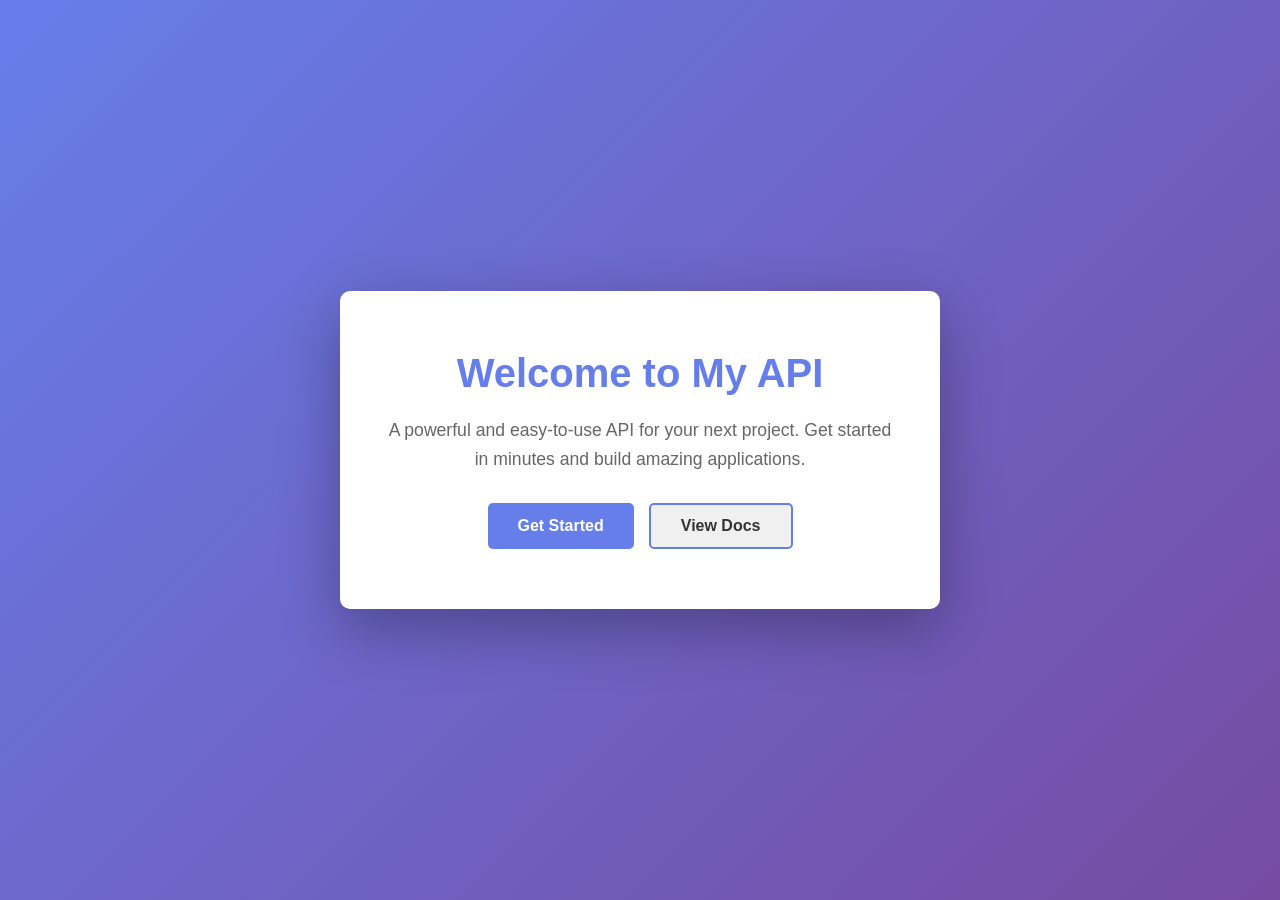
==== index.html @ 3957e65b "Added scaffold index" ====
<!DOCTYPE html>
<html lang="en">
<head>
    <meta charset="UTF-8">
    <meta name="viewport" content="width=device-width, initial-scale=1.0">
    <title>Welcome - My API</title>
    <style>
        * {
            margin: 0;
            padding: 0;
            box-sizing: border-box;
        }
        body {
            font-family: -apple-system, BlinkMacSystemFont, 'Segoe UI', Roboto, Oxygen, Ubuntu, Cantarell, sans-serif;
            background: linear-gradient(135deg, #667eea 0%, #764ba2 100%);
            min-height: 100vh;
            display: flex;
            align-items: center;
            justify-content: center;
            color: #333;
        }
        .container {
            text-align: center;
            background: white;
            padding: 60px 40px;
            border-radius: 10px;
            box-shadow: 0 20px 60px rgba(0, 0, 0, 0.3);
            max-width: 600px;
            width: 90%;
        }
        h1 {
            font-size: 2.5em;
            margin-bottom: 20px;
            color: #667eea;
        }
        p {
            font-size: 1.1em;
            margin-bottom: 30px;
            color: #666;
            line-height: 1.6;
        }
        .buttons {
            display: flex;
            gap: 15px;
            justify-content: center;
            flex-wrap: wrap;
        }
        button {
            padding: 12px 30px;
            font-size: 1em;
            border: none;
            border-radius: 5px;
            cursor: pointer;
            transition: background-color 0.3s;
            font-weight: 600;
        }
        .btn-primary {
            background-color: #667eea;
            color: white;
        }
        .btn-primary:hover {
            background-color: #5568d3;
        }
        .btn-secondary {
            background-color: #f0f0f0;
            color: #333;
            border: 2px solid #667eea;
        }
        .btn-secondary:hover {
            background-color: #e8e8e8;
        }
    </style>
</head>
<body>
    <div class="container">
        <h1>Welcome to My API</h1>
        <p>A powerful and easy-to-use API for your next project. Get started in minutes and build amazing applications.</p>
        <div class="buttons">
            <button class="btn-primary">Get Started</button>
            <button class="btn-secondary">View Docs</button>
        </div>
    </div>
</body>
</html>
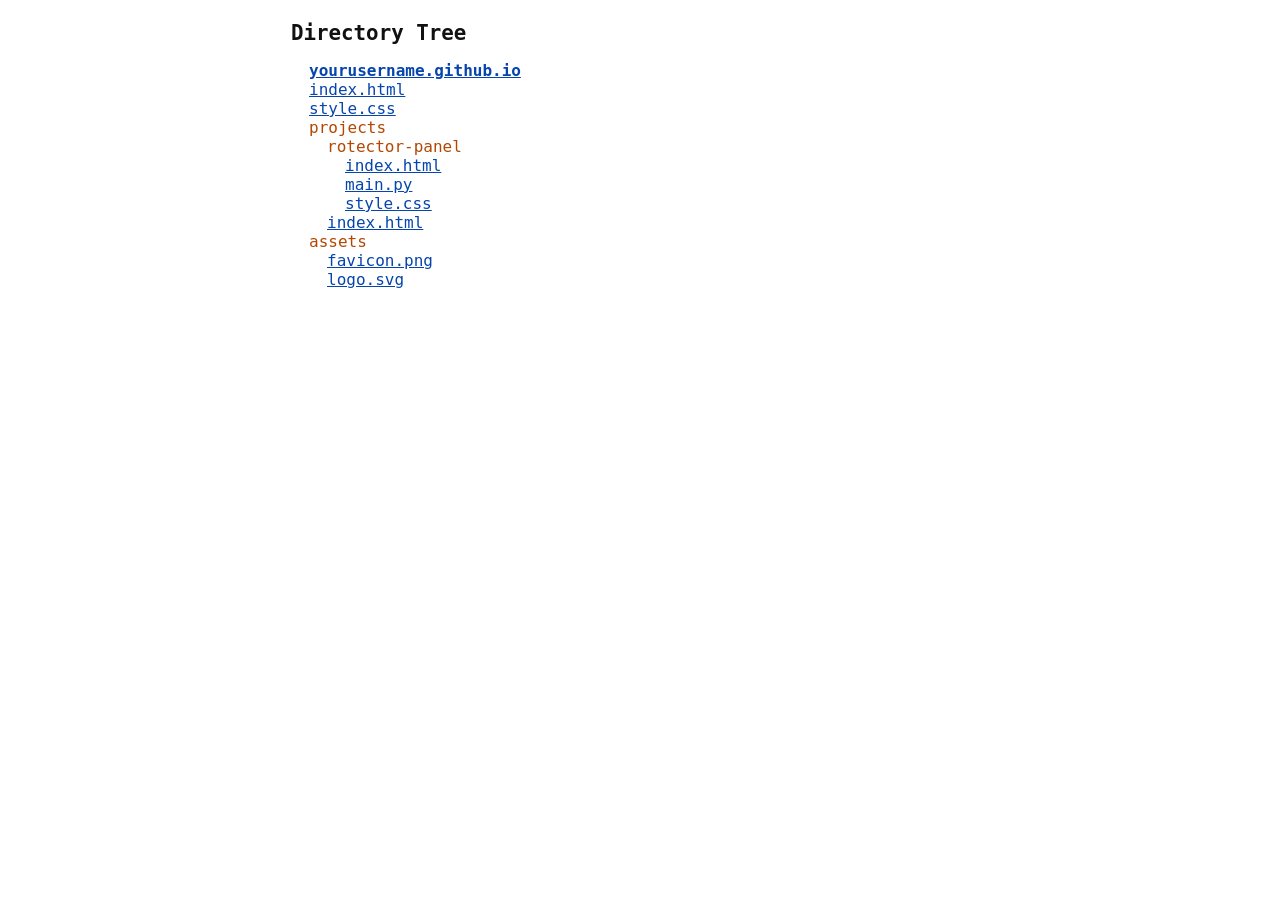
==== commit 4e2bcc84: "more claude ai content" ====
--- a/index.html
+++ b/index.html
@@ -1,84 +1,45 @@
 <!DOCTYPE html>
 <html lang="en">
 <head>
-    <meta charset="UTF-8">
-    <meta name="viewport" content="width=device-width, initial-scale=1.0">
-    <title>Welcome - My API</title>
-    <style>
-        * {
-            margin: 0;
-            padding: 0;
-            box-sizing: border-box;
-        }
-        body {
-            font-family: -apple-system, BlinkMacSystemFont, 'Segoe UI', Roboto, Oxygen, Ubuntu, Cantarell, sans-serif;
-            background: linear-gradient(135deg, #667eea 0%, #764ba2 100%);
-            min-height: 100vh;
-            display: flex;
-            align-items: center;
-            justify-content: center;
-            color: #333;
-        }
-        .container {
-            text-align: center;
-            background: white;
-            padding: 60px 40px;
-            border-radius: 10px;
-            box-shadow: 0 20px 60px rgba(0, 0, 0, 0.3);
-            max-width: 600px;
-            width: 90%;
-        }
-        h1 {
-            font-size: 2.5em;
-            margin-bottom: 20px;
-            color: #667eea;
-        }
-        p {
-            font-size: 1.1em;
-            margin-bottom: 30px;
-            color: #666;
-            line-height: 1.6;
-        }
-        .buttons {
-            display: flex;
-            gap: 15px;
-            justify-content: center;
-            flex-wrap: wrap;
-        }
-        button {
-            padding: 12px 30px;
-            font-size: 1em;
-            border: none;
-            border-radius: 5px;
-            cursor: pointer;
-            transition: background-color 0.3s;
-            font-weight: 600;
-        }
-        .btn-primary {
-            background-color: #667eea;
-            color: white;
-        }
-        .btn-primary:hover {
-            background-color: #5568d3;
-        }
-        .btn-secondary {
-            background-color: #f0f0f0;
-            color: #333;
-            border: 2px solid #667eea;
-        }
-        .btn-secondary:hover {
-            background-color: #e8e8e8;
-        }
-    </style>
+<meta charset="UTF-8">
+<meta name="viewport" content="width=device-width, initial-scale=1.0">
+<title>Directory Tree</title>
+<link rel="stylesheet" href="style.css">
 </head>
 <body>
-    <div class="container">
-        <h1>Welcome to My API</h1>
-        <p>A powerful and easy-to-use API for your next project. Get started in minutes and build amazing applications.</p>
-        <div class="buttons">
-            <button class="btn-primary">Get Started</button>
-            <button class="btn-secondary">View Docs</button>
-        </div>
-    </div>
+<table>
+<tr><td valign="top">
+
+<article>
+<h1>Directory Tree</h1>
+
+<ul class="directory-tree">
+    <li class="root"><a href="/">yourusername.github.io</a></li>
+    <li><a href="/index.html">index.html</a></li>
+    <li><a href="/style.css">style.css</a></li>
+    <li><span class="dir">projects</span>
+        <ul class="directory-tree">
+            <li><span class="dir">rotector-panel</span>
+                <ul class="directory-tree">
+                    <li><a href="/projects/rotector-panel/index.html">index.html</a></li>
+                    <li><a href="/projects/rotector-panel/main.py">main.py</a></li>
+                    <li><a href="/projects/rotector-panel/style.css">style.css</a></li>
+                </ul>
+            </li>
+            <li><a href="/projects/index.html">index.html</a></li>
+        </ul>
+    </li>
+    <li><span class="dir">assets</span>
+        <ul class="directory-tree">
+            <li><a href="/assets/favicon.png">favicon.png</a></li>
+            <li><a href="/assets/logo.svg">logo.svg</a></li>
+        </ul>
+    </li>
+</ul>
+
+</article>
+
+</td></tr>
+</table>
 </body>
-</html>
+</html>
--- a/style.css
+++ b/style.css
@@ -0,0 +1,43 @@
+body {
+    margin: 0;
+    padding: 20px;
+    font-family: monospace;
+    font-size: 16px;
+    background: #fff;
+    color: #111;
+}
+
+table {
+    width: 100%;
+    max-width: 700px;
+    margin: 0 auto;
+    border-collapse: collapse;
+}
+
+a {
+    color: #0645ad;
+}
+
+a:visited {
+    color: #551a8b;
+}
+
+h1 {
+    font-size: 1.3em;
+    margin: 0 0 16px 0;
+}
+
+.directory-tree {
+    list-style: none;
+    padding-left: 18px;
+    margin: 0;
+}
+
+.directory-tree .root {
+    padding-left: 0;
+    font-weight: bold;
+}
+
+.dir {
+    color: #b34700;
+}
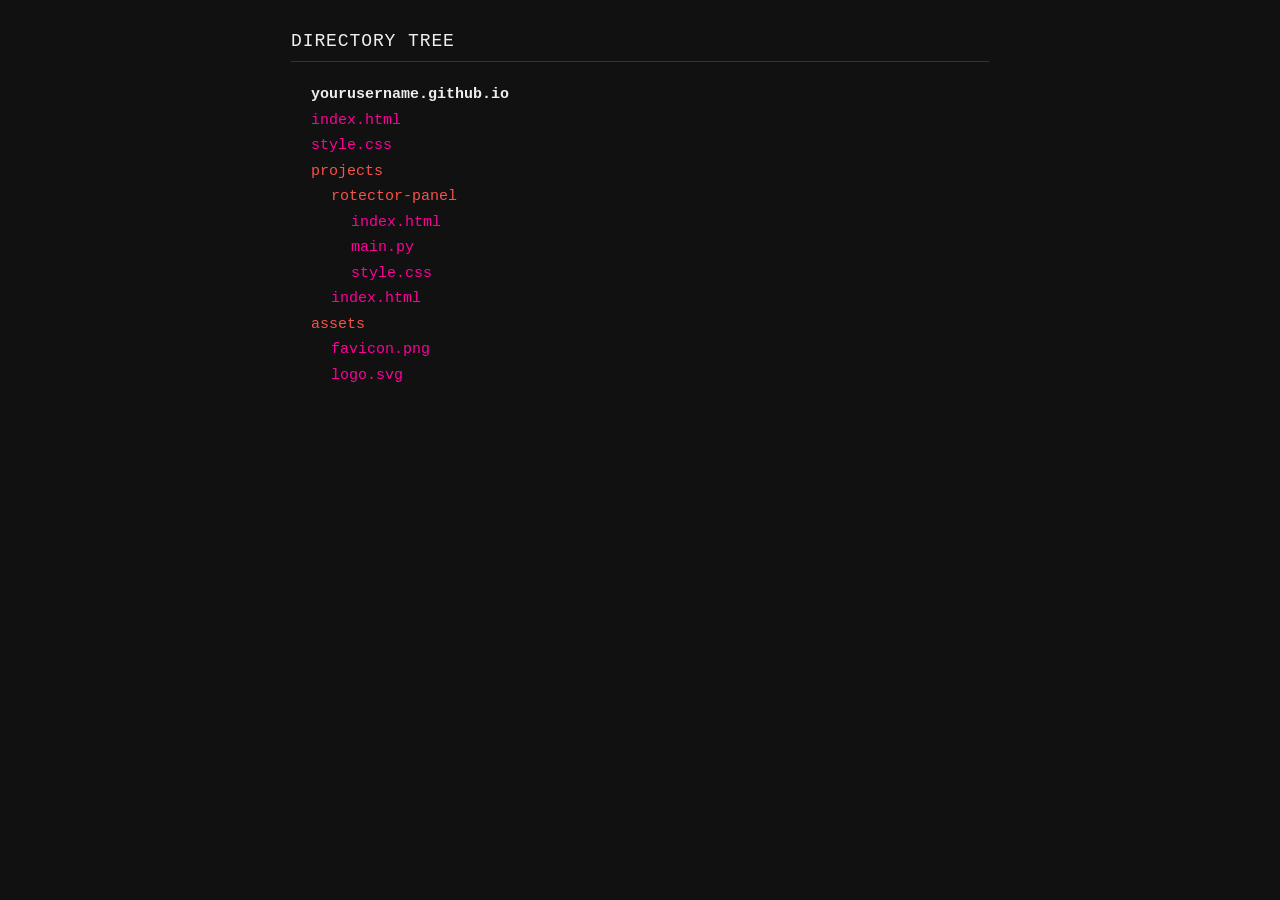
==== commit 933a1127: "even more claude ai stuff" ====
--- a/index.html
+++ b/index.html
@@ -3,6 +3,7 @@
 <head>
 <meta charset="UTF-8">
 <meta name="viewport" content="width=device-width, initial-scale=1.0">
+<meta name="theme-color" content="#FE019A">
 <title>Directory Tree</title>
 <link rel="stylesheet" href="style.css">
 </head>
--- a/style.css
+++ b/style.css
@@ -1,10 +1,10 @@
 body {
     margin: 0;
-    padding: 20px;
-    font-family: monospace;
-    font-size: 16px;
-    background: #fff;
-    color: #111;
+    padding: 30px 20px;
+    font-family: 'Courier New', Courier, monospace;
+    font-size: 15px;
+    background: #111111;
+    color: #cccccc;
 }
 
 table {
@@ -15,29 +15,50 @@
 }
 
 a {
-    color: #0645ad;
+    color: #FE019A;
+    text-decoration: none;
+}
+
+a:hover {
+    text-decoration: underline;
 }
 
 a:visited {
-    color: #551a8b;
+    color: #c2017a;
 }
 
 h1 {
-    font-size: 1.3em;
-    margin: 0 0 16px 0;
+    font-size: 1.2em;
+    font-weight: normal;
+    text-transform: uppercase;
+    letter-spacing: 0.05em;
+    margin: 0 0 20px 0;
+    color: #eeeeee;
+    border-bottom: 1px solid #333333;
+    padding-bottom: 10px;
 }
 
 .directory-tree {
     list-style: none;
-    padding-left: 18px;
+    padding-left: 20px;
     margin: 0;
+    line-height: 1.7;
 }
 
 .directory-tree .root {
     padding-left: 0;
+    color: #eeeeee;
+}
+
+.directory-tree .root a {
+    color: #eeeeee;
     font-weight: bold;
 }
 
 .dir {
-    color: #b34700;
+    color: #F7524A;
+}
+
+.dir::before {
+    content: "";
 }
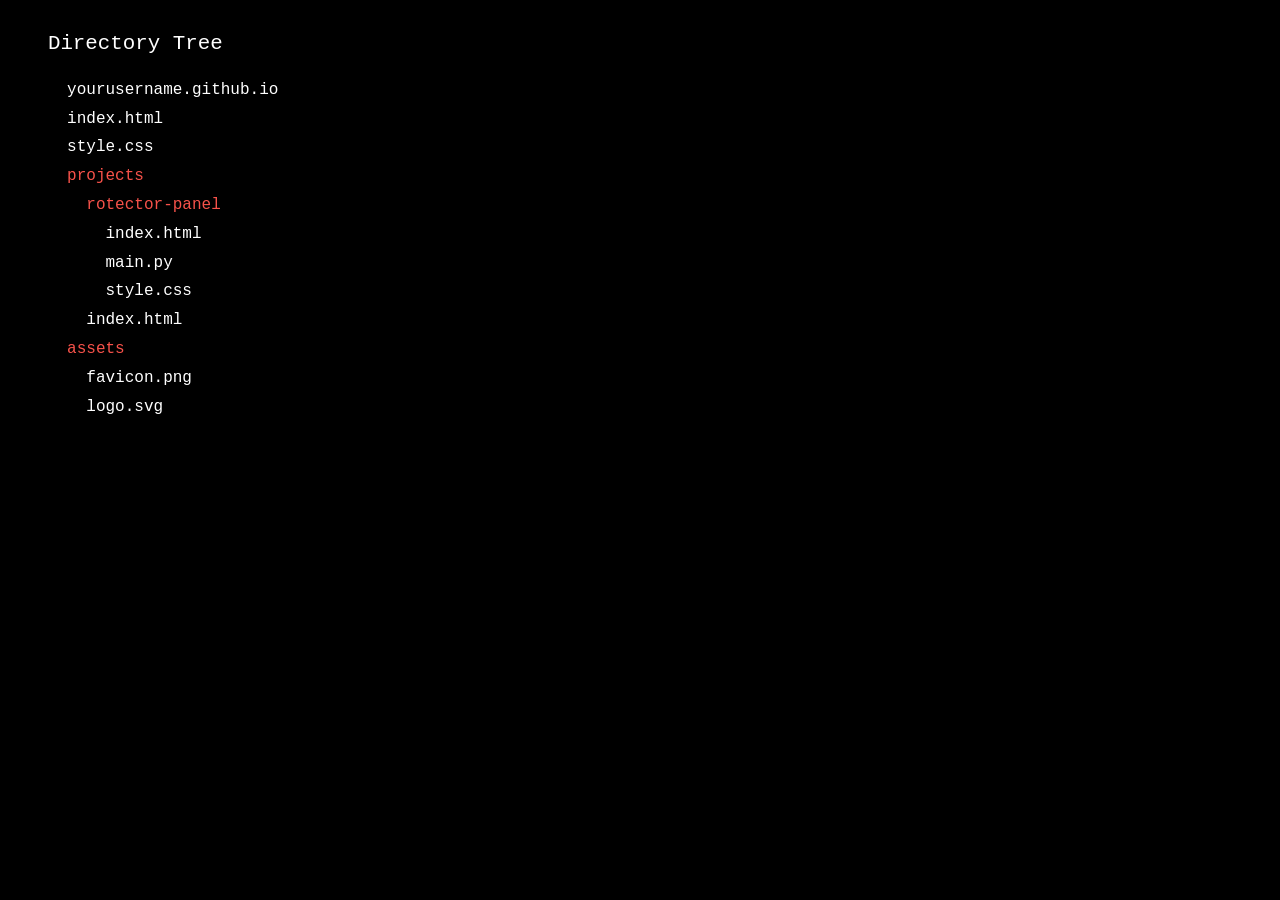
==== commit 03c3e616: "better css" ====
--- a/index.html
+++ b/index.html
@@ -8,10 +8,8 @@
 <link rel="stylesheet" href="style.css">
 </head>
 <body>
-<table>
-<tr><td valign="top">
 
-<article>
+<main>
 <h1>Directory Tree</h1>
 
 <ul class="directory-tree">
@@ -38,9 +36,7 @@
     </li>
 </ul>
 
-</article>
+</main>
 
-</td></tr>
-</table>
 </body>
 </html>
--- a/style.css
+++ b/style.css
@@ -1,64 +1,58 @@
+@font-face {
+    font-family: typewriter;
+    src: url(./assets/typewriter.woff2);
+}
+
+:root {
+    --main-width: min(calc(120ch + 2em), 100%);
+}
+
+html {
+    font-family: typewriter, 'Courier New', Courier, monospace;
+    background-color: black;
+    overflow-y: scroll;
+    scrollbar-width: none;
+    -ms-overflow-style: none;
+}
+
+html::-webkit-scrollbar {
+    width: 0;
+    height: 0;
+}
+
 body {
     margin: 0;
-    padding: 30px 20px;
-    font-family: 'Courier New', Courier, monospace;
-    font-size: 15px;
-    background: #111111;
-    color: #cccccc;
+    color: white;
 }
 
-table {
-    width: 100%;
-    max-width: 700px;
-    margin: 0 auto;
-    border-collapse: collapse;
+a, a:hover, a:focus, a:active {
+    text-decoration: none;
+    color: inherit;
 }
 
-a {
-    color: #FE019A;
-    text-decoration: none;
-}
-
-a:hover {
-    text-decoration: underline;
-}
-
-a:visited {
-    color: #c2017a;
+main {
+    max-width: var(--main-width);
+    margin: 0 auto;
+    padding: 2em 1em;
 }
 
 h1 {
-    font-size: 1.2em;
+    font-size: 1.3em;
     font-weight: normal;
-    text-transform: uppercase;
-    letter-spacing: 0.05em;
-    margin: 0 0 20px 0;
-    color: #eeeeee;
-    border-bottom: 1px solid #333333;
-    padding-bottom: 10px;
+    margin: 0 0 1em 0;
 }
 
 .directory-tree {
     list-style: none;
-    padding-left: 20px;
+    padding-left: 2ch;
     margin: 0;
-    line-height: 1.7;
+    line-height: 1.8;
 }
 
 .directory-tree .root {
     padding-left: 0;
-    color: #eeeeee;
-}
-
-.directory-tree .root a {
-    color: #eeeeee;
-    font-weight: bold;
 }
 
 .dir {
     color: #F7524A;
-}
-
-.dir::before {
-    content: "";
 }
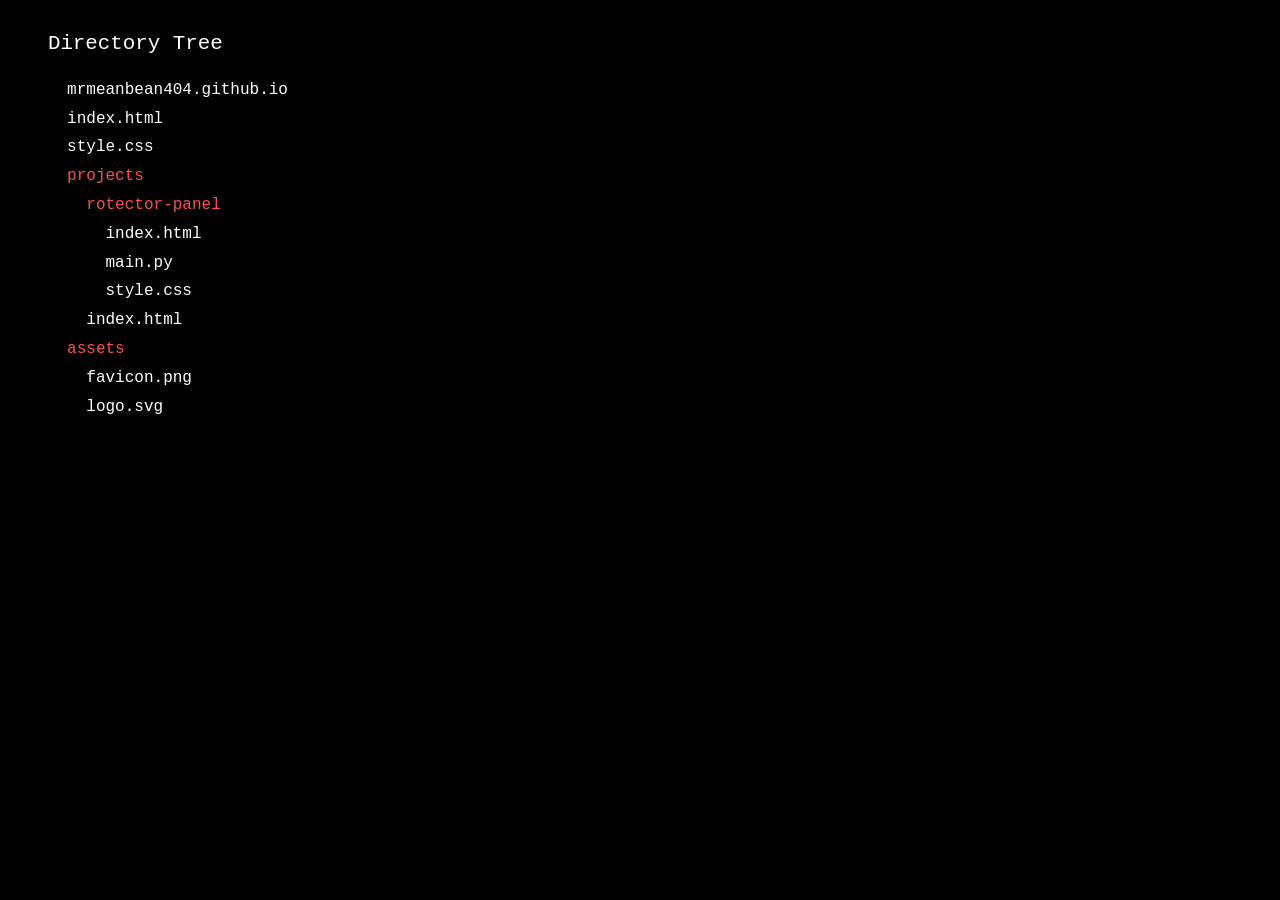
==== commit 6ab1a1cd: "added the about_blank_loader" ====
--- a/index.html
+++ b/index.html
@@ -13,7 +13,7 @@
 <h1>Directory Tree</h1>
 
 <ul class="directory-tree">
-    <li class="root"><a href="/">yourusername.github.io</a></li>
+    <li class="root"><a href="/">mrmeanbean404.github.io</a></li>
     <li><a href="/index.html">index.html</a></li>
     <li><a href="/style.css">style.css</a></li>
     <li><span class="dir">projects</span>
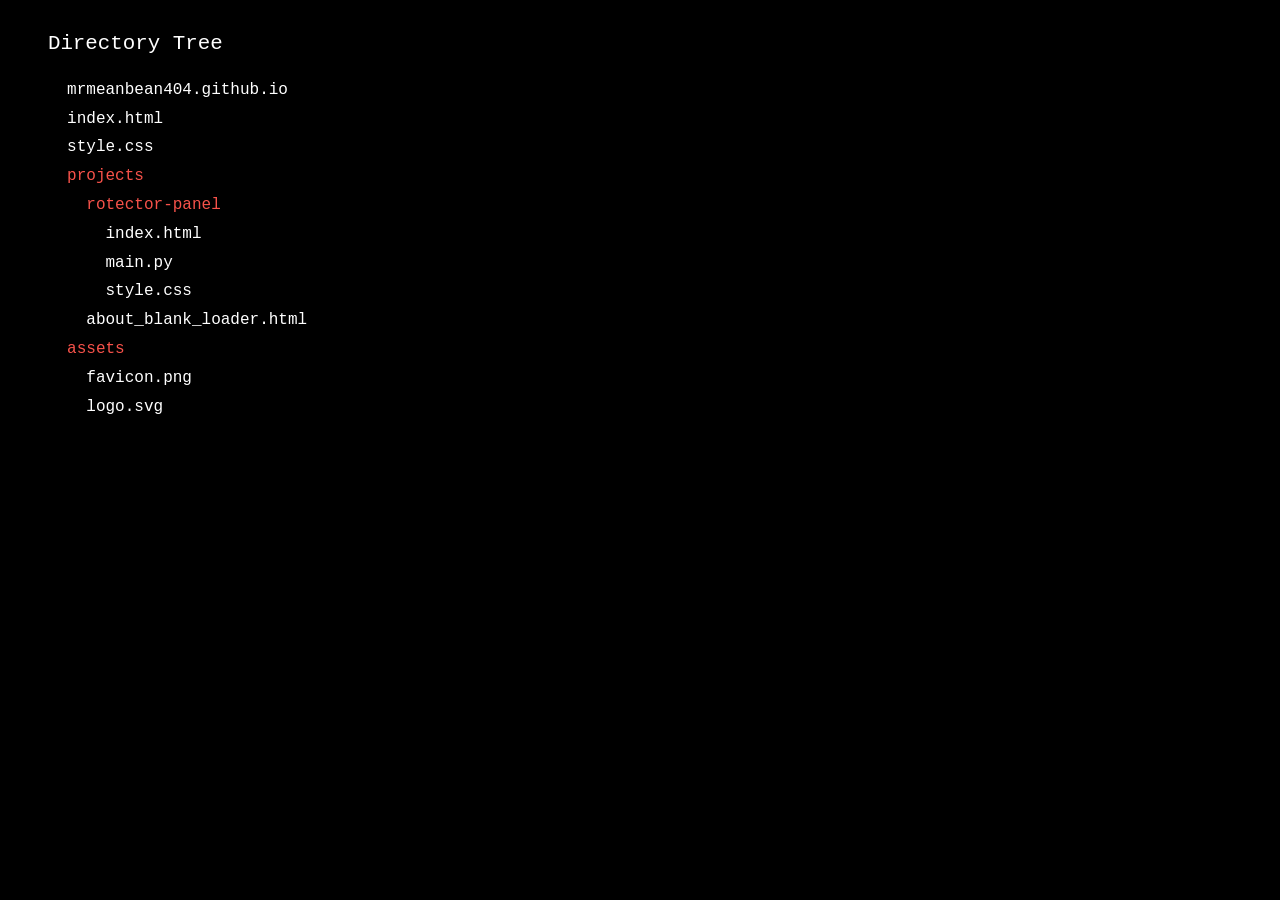
==== commit 23d75f8a: "added about_blank_loader to index" ====
--- a/index.html
+++ b/index.html
@@ -25,7 +25,7 @@
                     <li><a href="/projects/rotector-panel/style.css">style.css</a></li>
                 </ul>
             </li>
-            <li><a href="/projects/index.html">index.html</a></li>
+            <li><a href="/projects/about_blank_loader.html">about_blank_loader.html</a></li>
         </ul>
     </li>
     <li><span class="dir">assets</span>
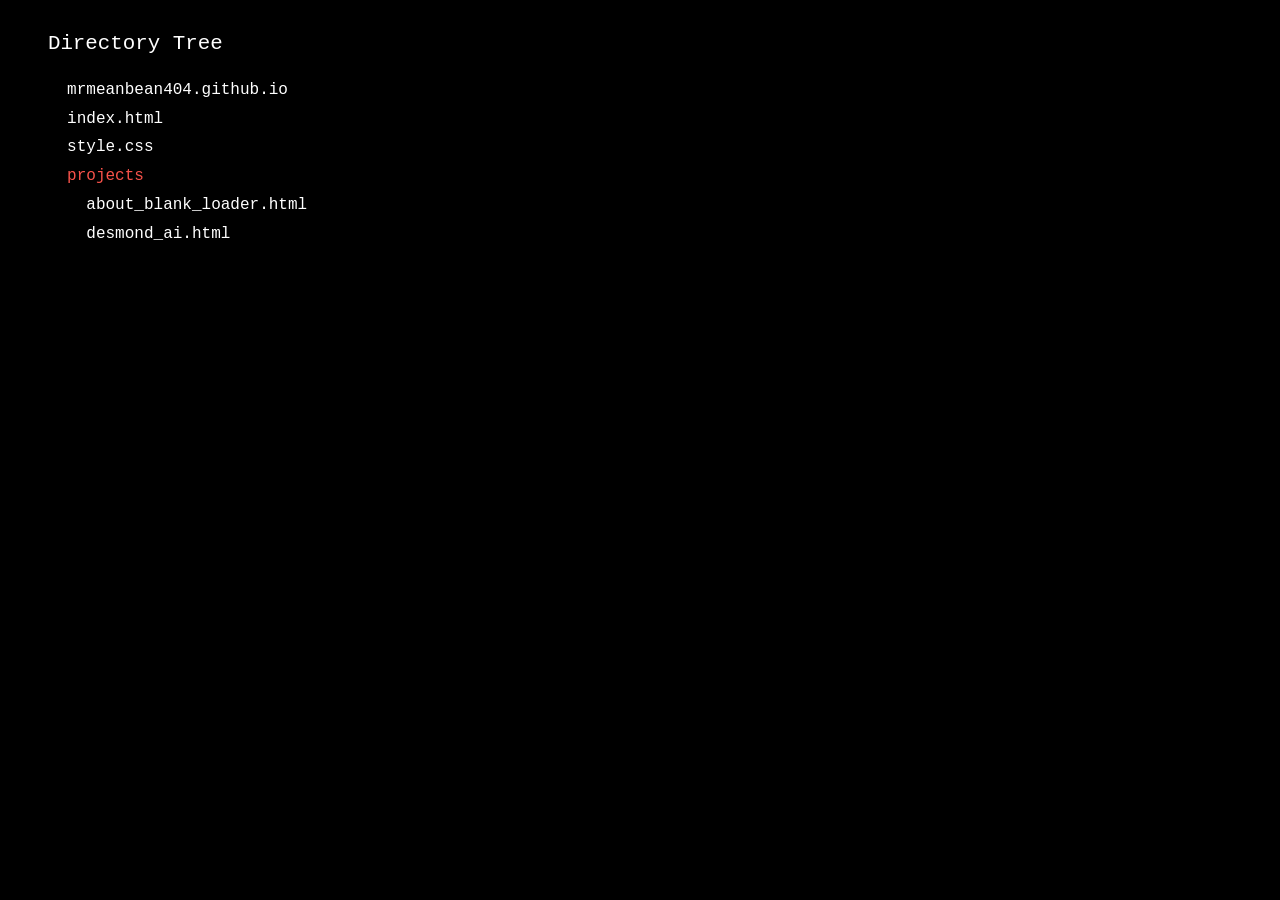
==== commit 31fb7f29: "added desmond ai" ====
--- a/index.html
+++ b/index.html
@@ -18,22 +18,16 @@
     <li><a href="/style.css">style.css</a></li>
     <li><span class="dir">projects</span>
         <ul class="directory-tree">
-            <li><span class="dir">rotector-panel</span>
-                <ul class="directory-tree">
-                    <li><a href="/projects/rotector-panel/index.html">index.html</a></li>
-                    <li><a href="/projects/rotector-panel/main.py">main.py</a></li>
-                    <li><a href="/projects/rotector-panel/style.css">style.css</a></li>
-                </ul>
-            </li>
             <li><a href="/projects/about_blank_loader.html">about_blank_loader.html</a></li>
+            <li><a href="/projects/desmond_ai.html">desmond_ai.html</a></li>
         </ul>
     </li>
-    <li><span class="dir">assets</span>
+    <!--<li><span class="dir">assets</span>
         <ul class="directory-tree">
             <li><a href="/assets/favicon.png">favicon.png</a></li>
             <li><a href="/assets/logo.svg">logo.svg</a></li>
         </ul>
-    </li>
+    </li>-->
 </ul>
 
 </main>
